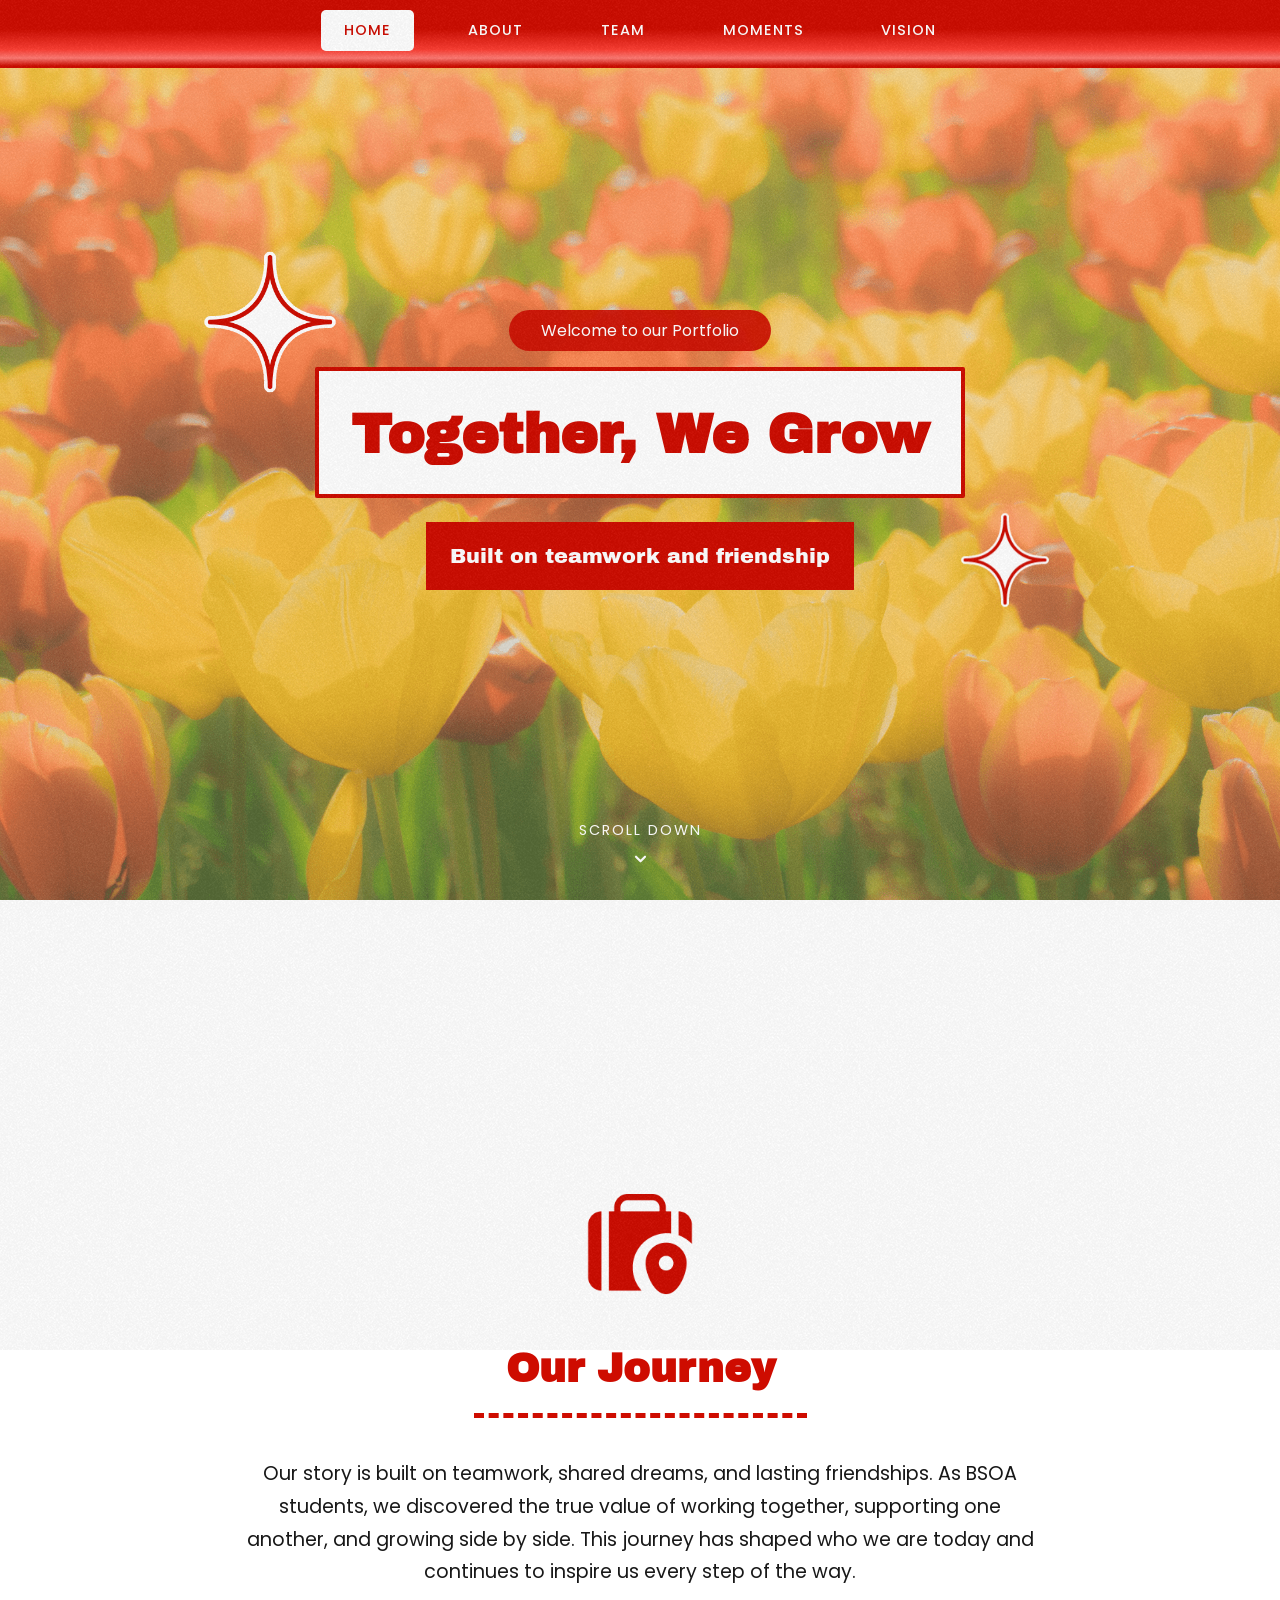
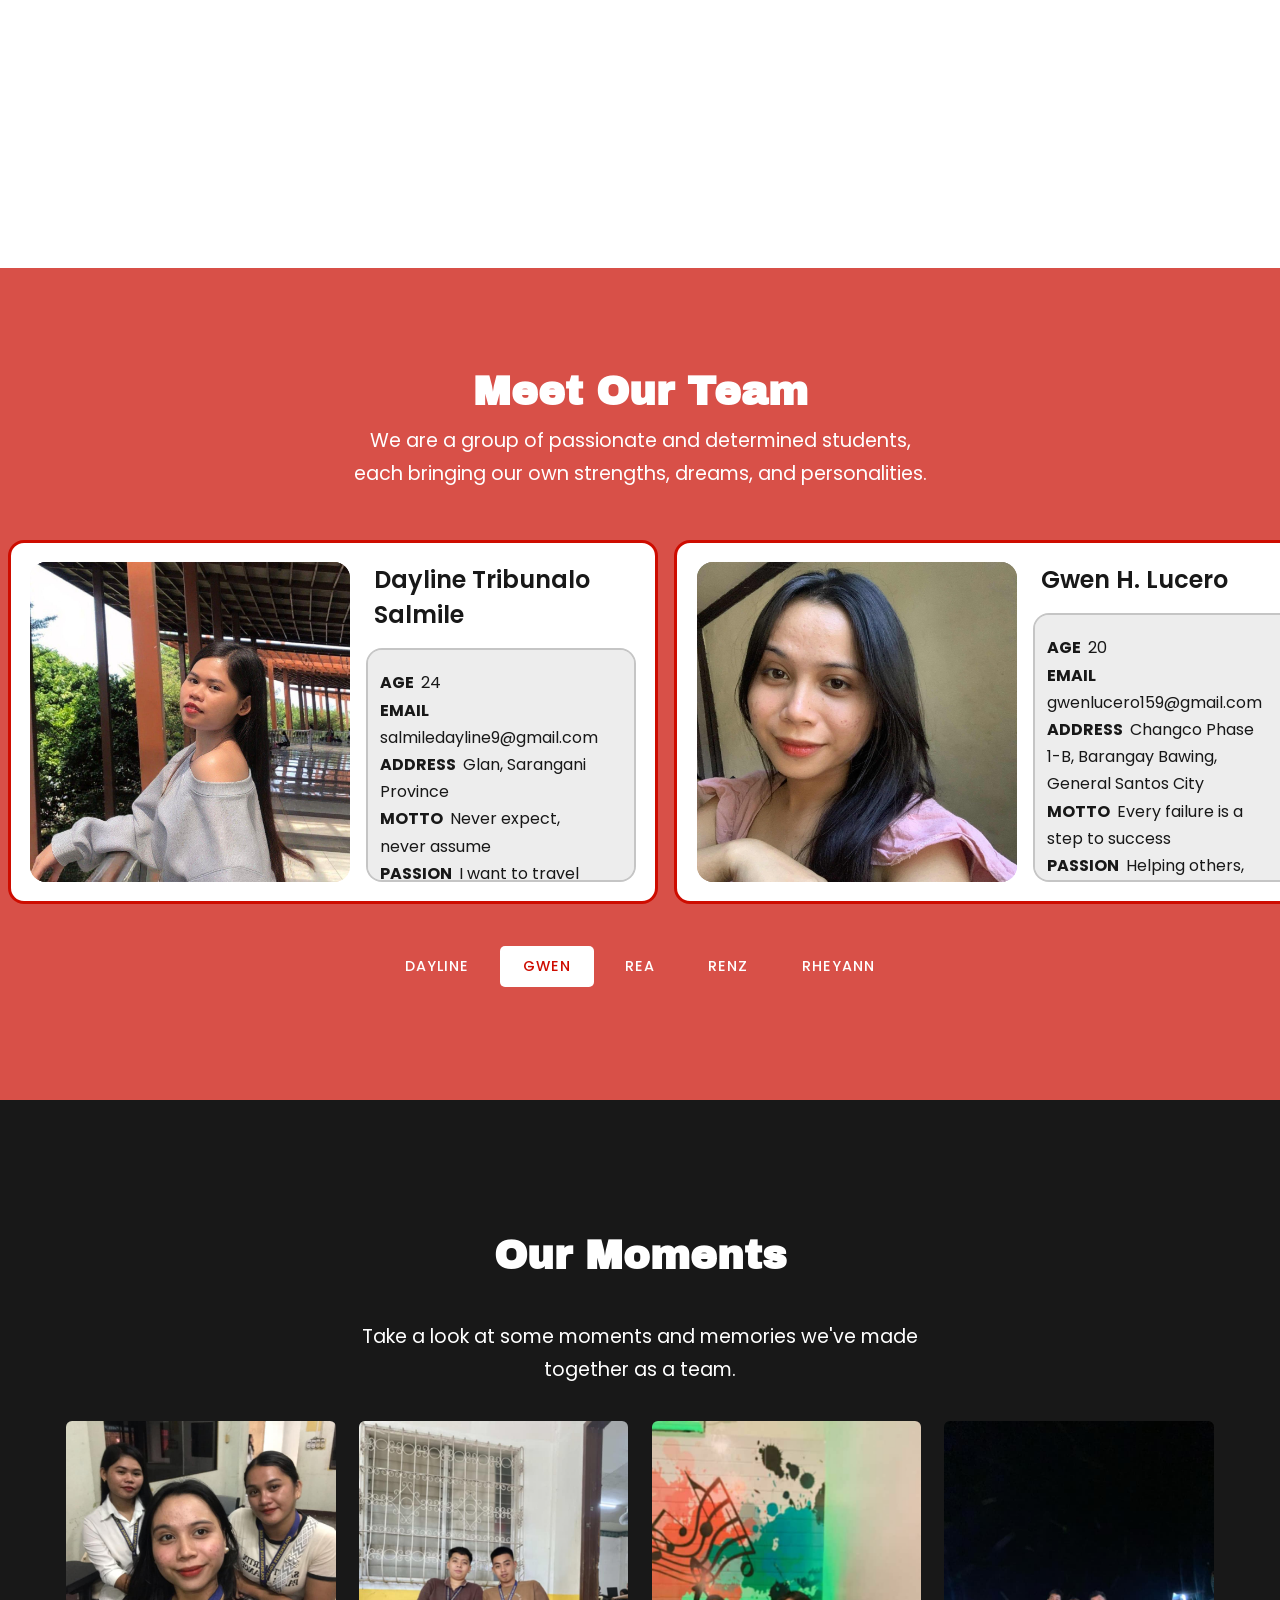
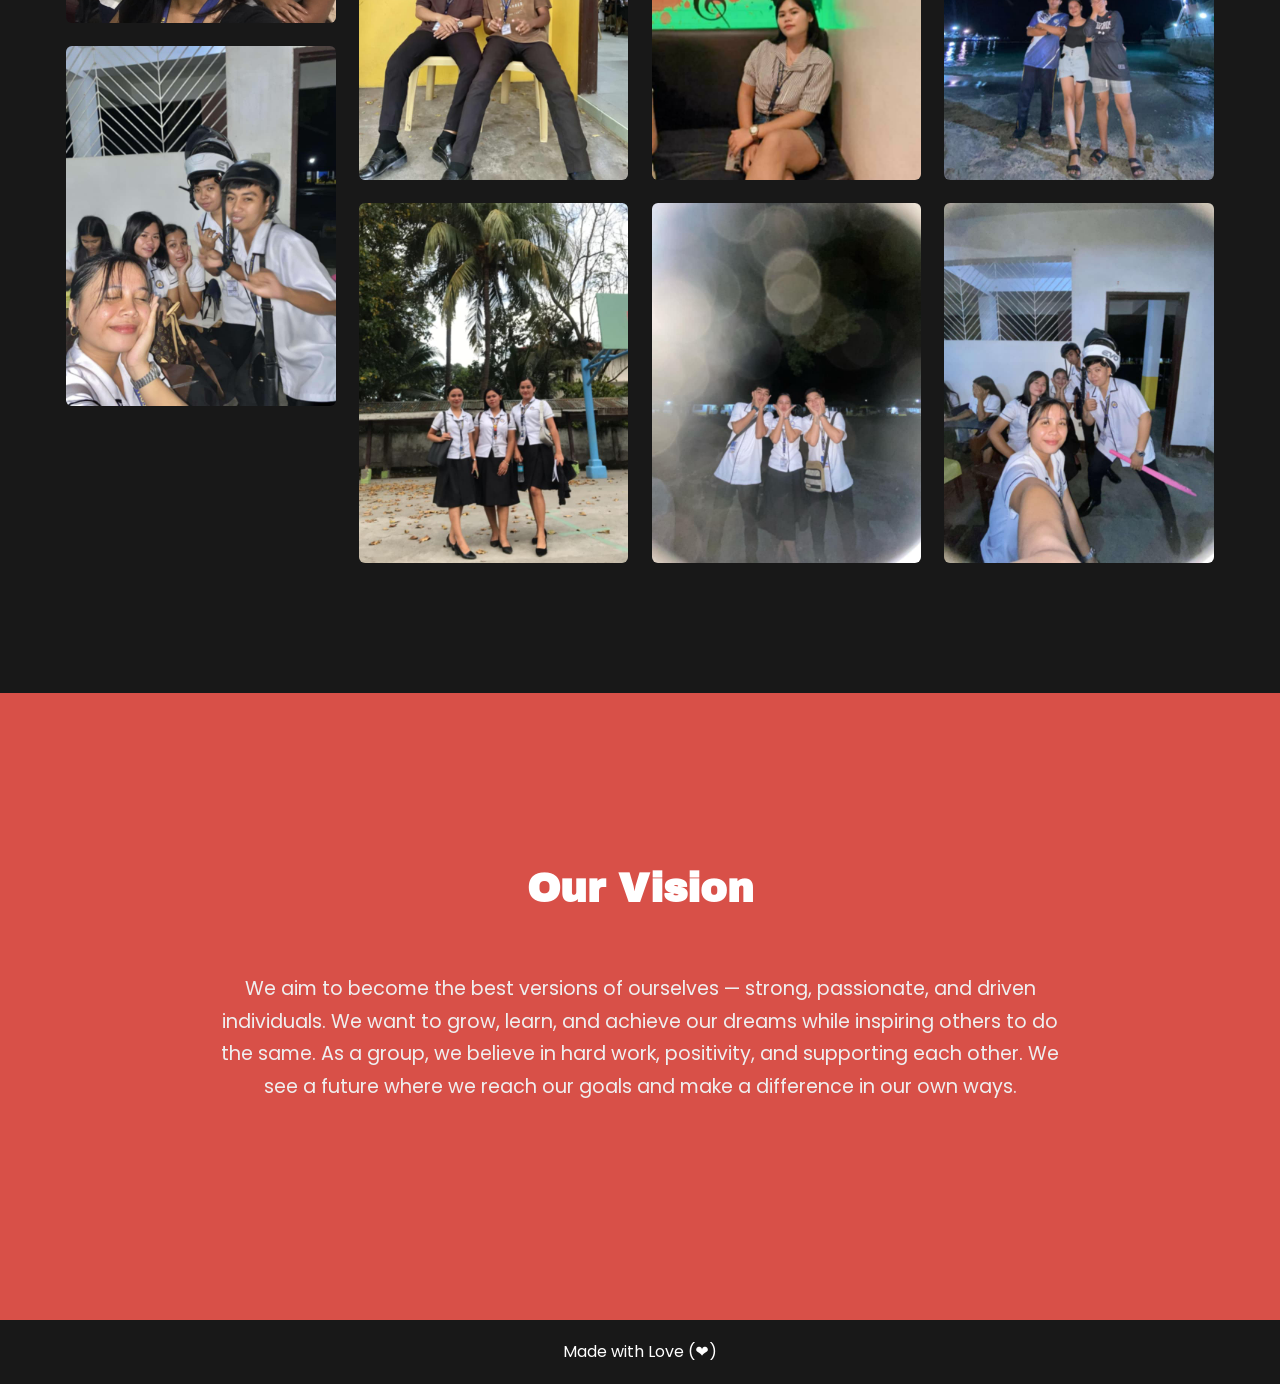
==== 14042025/home.html @ bedc28ae "Added Team Portfolio" ====
<!DOCTYPE html>
<html lang="en">

<head>
  <meta charset="UTF-8">
  <meta name="viewport" content="width=device-width, initial-scale=1.0">
  <title>Our Portfolio</title>
  <link rel="apple-touch-icon" sizes="180x180" href="./apple-touch-icon.png">
  <link rel="icon" type="image/png" sizes="32x32" href="./favicon-32x32.png">
  <link rel="icon" type="image/png" sizes="16x16" href="./favicon-16x16.png">
  <link rel="manifest" href="./site.webmanifest">
  <link rel="preconnect" href="https://fonts.googleapis.com">
  <link rel="preconnect" href="https://fonts.gstatic.com" crossorigin>
  <link
    href="https://fonts.googleapis.com/css2?family=Poppins:ital,wght@0,100;0,200;0,300;0,400;0,500;0,600;0,700;0,800;0,900;1,100;1,200;1,300;1,400;1,500;1,600;1,700;1,800;1,900&display=swap"
    rel="stylesheet">
  <link rel="stylesheet" href="./assets/css/style.css">
  <link rel="stylesheet" href="./assets/css/home.css">
  <style>
    .fade-in {
      opacity: 0;
      animation: fadeIn 0.5s ease-in forwards;
    }

    .show {
      opacity: 1 !important;
    }
  </style>
</head>

<body>
  <div class="bg"></div>
  <div class="home">
    <div id="main">
      <main>
        <section class="banner">
          <header>
            <nav>
              <ul>
                <li class="active"><a href="#home"><span>Home</span></a></li>
                <li><a href="#about"><span>About</span></a></li>
                <li><a href="#members"><span>Team</span></a></li>
                <li><a href="#gallery"><span>Moments</span></a></li>
                <li><a href="#vision"><span>Vision</span></a></li>
              </ul>
            </nav>
          </header>
          <div class="overlay">
            <div>
              <span>Welcome to our Portfolio</span>
              <div>
                <h1>Together, We Grow</h1>
                <p>Built on teamwork and friendship</p>
              </div>
            </div>

            <p class="scroll-indicator">
              <span>Scroll Down</span>
              <img src="./assets/img/chevron-down.svg" height="18" />
            </p>
          </div>
        </section>
        <section id="about">
          <div>
            <img src="./assets/img/journey.png" height="130" />
            <h2>Our Journey</h2>
            <p>Our story is built on teamwork, shared dreams, and lasting friendships. As BSOA students, we
              discovered the true value of working together, supporting one another, and growing side by side. This
              journey has shaped who we are today and continues to inspire us every step of the way.</p>
          </div>
        </section>
        <section id="members">
          <div>
            <div>
              <h2>Meet Our Team</h2>
              <p>We are a group of passionate and determined students, each bringing our own strengths, dreams, and
                personalities.</p>
            </div>
            <div id="team-container" style="display: block;width: 100%;">
              <div class="list">
                <div id="team-list"></div>
              </div>
              <nav>
                <ul id="team-link"></ul>
              </nav>
            </div>
          </div>
        </section>

        <section id="gallery">
          <div>
            <h2>Our Moments</h2>
            <p>Take a look at some moments and memories we've made together as a team.</p>
            <div>
              <div id="gallery-list"></div>
            </div>
          </div>
        </section>
        <section id="vision">
          <div>
            <h2>Our Vision</h2>
            <p>We aim to become the best versions of ourselves — strong, passionate, and driven individuals. We want to
              grow, learn, and achieve our dreams while inspiring others to do the same.

              As a group, we believe in hard work, positivity, and supporting each other. We see a future where we reach
              our goals and make a difference in our own ways.
            </p>
          </div>
        </section>
        <footer>
          <span>Made with Love (❤️)</span>
        </footer>
      </main>
    </div>
  </div>
  <a class="sr-only" href="https://github.com/lazuee">Lazuee</a>
  <script>
    document.addEventListener('DOMContentLoaded', () => {
      const show = (className) => {
        document.getElementById('main').classList.add(className);
      }
      if (sessionStorage.getItem('visit')) show("show");
      else setTimeout(() => show("fade-in"), 1000);

      // uncomment this to prevent splash on index
      // sessionStorage.setItem('visit', 'true');
    });
  </script>
  <script>
    const data = [
      {
        name: "Dayline Tribunalo Salmile",
        age: 24,
        sex: "Female",
        address: "Glan, Sarangani Province",
        email: "salmiledayline9@gmail.com",
        motto: "Never expect, never assume",
        passion: "I want to travel all over the world",
        hobbies: "Cooking & eating, singing, dancing",
        photo: "salmile.jpg"
      },
      {
        name: "Gwen H. Lucero",
        age: 20,
        sex: "Female",
        address: "Changco Phase 1-B, Barangay Bawing, General Santos City",
        email: "gwenlucero159@gmail.com",
        motto: "Every failure is a step to success",
        passion: "Helping others, becoming a successful person and businesswoman",
        hobbies: "Sleeping, adventures, watching videos on social media, gossiping with friends, singing",
        photo: "lucero.jpg"
      },
      {
        name: "Rea A. Jusay",
        age: 24,
        sex: "Female",
        address: "Malungon, Sarangani Province",
        email: "reajusay26@gmail.com",
        motto: "Start your day with positive thinking",
        passion: "An open mindset",
        hobbies: "Traveling, cooking, etc.",
        photo: "jusay.jpg"
      },
      {
        name: "Renz Conrad Pabunita",
        age: 21,
        sex: "Male",
        address: "Purok Perales, Barangay Sinawal, General Santos City",
        email: "renzconradpabunita@gmail.com",
        motto: "Sometimes you win, sometimes you learn",
        passion: "Achieving my goals, traveling to favorite places, hanging out with friends",
        hobbies: "Cooking, hiking, basketball, billiards",
        photo: "renz.jpg"
      },
      {
        name: "Rheyann Remonde",
        age: 22,
        sex: "Male",
        address: "Purok Perales, Barangay Sinawal, General Santos City",
        email: "rheyannremonde@gmail.com",
        motto: "It is never too late to be what you might have been",
        passion: "Building strong romantic, family, and friendship bonds",
        hobbies: "Motorsports and billiards",
        photo: "rheyan.jpg"
      }
    ];

    const memberList = document.getElementById('team-list');
    const memberLink = document.getElementById('team-link');
    for (let i = 0; i < data.length; i++) {
      const member = data[i];
      const profile = document.createElement('a');
      profile.id = `team${i}`;
      profile.innerHTML = `
          <div>
          <div>
          <div class="profile" style="background-image: url('${member.photo ? "./assets/img/users/" + member.photo : "./assets/img/no-image.svg"}');"></div>
          </div>
          <div><h2>${member.name}</h2>
      <div>
      <p><strong>Age</strong> <span>${member.age}</span></p>
      <p><strong>Email</strong> <span>${member.email}</span></p>
      <p><strong>Address</strong> <span>${member.address}</span></p>
      <p><strong>Motto</strong> <span>${member.motto}</span></p>
      <p><strong>Passion</strong> <span>${member.passion}</span></p>
      </div>
          </div>
          </div>
        `;
      memberList.appendChild(profile);

      const li = document.createElement('li');
      if (i === 1) li.classList.add('active');
      li.innerHTML = `<a href="#team${i}"><span>${member.name.split(' ')[0]}</span></a>`;
      memberLink.appendChild(li);
    }
    const links = document.querySelectorAll('#team-link li');
    links.forEach((li, index) => {
      li.querySelector('a').addEventListener('click', () => {
        links.forEach(link => link.classList.remove('active'));
        li.classList.add('active');

        const target = document.getElementById(`team${index + 1}`);
        if (target) {
          memberList.scrollTo({
            left: 0,
            behavior: 'smooth'
          });
        }
      });
    });

  </script>
  <script>
    const imgs = ["3f540adf-1450-4242-9104-f1732d1d50e2.jpg", "87a9c3d5-a762-4a09-88ab-2309e6a5cc91.jpg", "509a88a0-1322-4b06-9e4d-3f98b0cb5813.jpg",
      "6178d909-fb7d-43ef-ac4c-9a58fb2c1fe3.jpg", "803580a5-2435-4b4c-b5db-8de9988c0da0.jpg", "e332d49e-2eba-456f-ae0f-18f1e1b15c28.jpg",
      "e02816a9-a50c-4745-83f9-caf7373fe87c.jpg", "eb4c69e8-b062-4747-9df4-f886f759e977.jpg"
    ].map((href) => `./assets/img/gallery/${href}`);
    const gallery = document.getElementById('gallery-list');
    imgs.forEach(href => {
      if (href.endsWith('.png') || href.endsWith('.jpg')) {
        const img = document.createElement('img');
        img.src = href;
        img.alt = 'Gallery Image';
        gallery.appendChild(img);
      }
    });
  </script>
</body>

</html>
---- 14042025/assets/css/style.css ----
@font-face {
  font-family: 'Archivo Black';
  font-style: normal;
  font-display: swap;
  font-weight: 400;
  src: local('Archivo Black'),
    url('../fonts/ArchivoBlack-Regular.woff2') format('woff2'),
    url('../fonts/ArchivoBlack-Regular.woff') format('woff');
}

@font-face {
  font-family: 'Archivo Black';
  font-style: italic;
  font-display: swap;
  font-weight: 400;
  src: local('Archivo Black'),
    url('../fonts/ArchivoBlack-Italic.woff2') format('woff2'),
    url('../fonts/ArchivoBlack-Italic.woff') format('woff');
}

:root {
  --font-regular: 400;
  --font-medium: 500;
  --font-semibold: 600;
  --font-bold: 700;

  --accent-1: 206, 12, 0;
  --accent-2: #181818;
  --accent-3: #646464;
}

* {
  margin: 0;
  padding: 0;
  scroll-behavior: smooth;
}

*,
*::before,
*::after {
  box-sizing: border-box;
}

.sr-only {
  clip: rect(0, 0, 0, 0);
  white-space: nowrap;
  border-width: 0;
  width: 1px;
  height: 1px;
  margin: -1px;
  padding: 0;
  position: absolute;
  overflow: hidden;
}

body {
  font-family: "Poppins", sans-serif, system-ui, -apple-system;
  font-weight: 400;
  background: #efefef;

  -webkit-font-smoothing: antialiased;
  -moz-osx-font-smoothing: grayscale;

  margin: 0;
  padding: 0;
  background-image: url('../img/flower.png');
  background-size: cover;
  background-position: center;
  background-repeat: no-repeat;
  background-attachment: fixed;
  min-height: 100vh;
  background-color: #f0f0f0;
}


body::-webkit-scrollbar-track {
  background-color: transparent;
}

body::-webkit-scrollbar-thumb {
  background-color: rgba(var(--accent-1), 0.5);
  opacity: 0.5;
  border-radius: 9px;
  transition: all ease-in-out 700ms;
}

body::-webkit-scrollbar-thumb:hover {
  background-color: white;
}

body::-webkit-scrollbar {
  background-color: rgb(var(--accent-1));
  padding: 0 0.5rem;
  height: 24px;
}

@media (max-width: 768px) {
  body {
    background-attachment: scroll;
  }
}

p {
  line-height: 1.7;
}

h1,
h2,
h3 {
  font-weight: var(--font-semibold);
}

strong,
.bold {
  font-weight: var(--font-bold);
}

.btn,
button {
  font-weight: var(--font-medium);
}

.bg {
  position: fixed;
  z-index: 999;
  top: -50%;
  left: -50%;
  right: -50%;
  bottom: -50%;
  width: 150%;
  height: 200vh;
  background: url(../img/noise.webp) repeat;
  background-repeat: repeat;
  opacity: .7;
  visibility: visible;
  pointer-events: none;
  display: block;
}

@keyframes float-rotate {

  0%,
  100% {
    transform: translateY(0) rotate(0deg) scale(1);
  }

  40% {
    transform: translateY(-10px) rotate(-10deg) scale(1.05);
  }
}

@keyframes float-drift {
  0% {
    transform: translate(0, 0) rotate(0deg);
  }

  33% {
    transform: translate(-5px, -10px) rotate(3deg);
  }

  66% {
    transform: translate(5px, -15px) rotate(-3deg);
  }

  100% {
    transform: translate(0, 0) rotate(0deg);
  }
}

@keyframes fadeInUp {
  from {
    opacity: 0;
    transform: translateY(20px);
  }

  to {
    opacity: 1;
    transform: translateY(0);
  }
}

.scroll-indicator {
  position: absolute;
  bottom: 2rem;
  left: 50%;
  transform: translateX(-50%);
  display: flex;
  flex-direction: column;
  align-items: center;
  gap: 0.5rem;
  color: white;
  animation: bounce 2s infinite;
}

.scroll-indicator span {
  font-size: 0.9rem;
  letter-spacing: 2px;
  text-transform: uppercase;
}

.scroll-indicator i {
  font-size: 1.2rem;
}


@keyframes bounce {

  0%,
  20%,
  50%,
  80%,
  100% {
    transform: translateY(0) translateX(-50%);
  }

  40% {
    transform: translateY(-10px) translateX(-50%);
  }

  60% {
    transform: translateY(-5px) translateX(-50%);
  }
}
---- 14042025/assets/css/home.css ----
:root {
  --header-size: 68px;
  --profile-size: 320px;
  --gallery-space: 1.2rem;
}

.home {
  display: flex;
  flex-direction: row;
  position: relative;

  >#main {
    opacity: 0;
  }

  >#main {
    width: 100%;
    height: 100%;
    background-color: transparent;
    display: flex;
    flex-direction: column;
    position: relative;
    overflow-x: hidden;

    >.main {
      >section {
        width: 100%;
        height: 100%;
        position: relative;
        overflow: hidden;
      }
    }
  }
}

.banner {
  height: 100vh;
  background-image: url(../img/flower.png);
  background-size: cover;
  background-position: center;
  background-repeat: no-repeat;
  background-attachment: fixed;
  position: relative;

  >header {
    height: var(--header-size);
    background-color: rgba(var(--accent-1), 1);
    background: linear-gradient(180deg, rgba(var(--accent-1), 1) 44%, rgba(252, 61, 50, 1) 75%, rgba(255, 122, 115, 1) 88%, rgba(var(--accent-1), 1) 100%);
    border-bottom: 2px solid rgba(var(--accent-1), 1);
    position: absolute;
    display: flex;
    top: 0;
    z-index: 5;
    width: 100%;
    align-items: center;

    >nav {
      display: flex;
      justify-content: center;
      width: 100%;
      max-width: 1200px;
      margin: 0 auto;

      >ul {
        display: flex;
        list-style: none;
        gap: 2rem;
        padding: 0;

        >li {
          >a {
            text-decoration: none;
            font-weight: 500;
            font-size: 0.9rem;
            text-transform: uppercase;
            letter-spacing: 1px;
            padding: 0;
            display: flex;
            height: var(--header-size);
            position: relative;
            align-items: center;

            >span {
              position: relative;
              top: -3px;
              padding: 0.5rem 1.3rem;
              border-radius: 5px;
              background-color: transparent;
              border: 2px solid transparent;
              color: white;
              transition: all ease-in-out 100ms;
            }
          }
        }


        >li.active>a>span {
          background-color: white;
          color: rgba(var(--accent-1), 1);
        }

        >li:not(.active)>a:hover>span {
          background-color: rgba(247, 165, 165, 0.5);
          border-color: white;
          color: white;
        }
      }
    }
  }

  >.overlay {
    position: absolute;
    top: 0;
    left: 0;
    width: 100%;
    height: 100%;
    background: linear-gradient(180deg, rgba(47, 10, 10, 0.8) 0%, rgba(47, 10, 10, 0.95) 100%);
    background: transparent;
    display: flex;
    align-items: center;
    justify-content: center;

    >div {
      position: relative;
      color: white;
      text-align: center;
      max-width: 800px;
      padding: 0 2rem;
      display: flex;
      flex-direction: column;
      gap: 1rem;
      align-items: center;
      animation: fadeInUp 1.2s ease-out forwards;

      >span {
        font-size: 1rem;
        padding: 0.5rem 2rem;
        border-radius: 50px;
        background-color: rgba(var(--accent-1), 0.9);
        color: white;
        backdrop-filter: blur(12px);
      }

      >div {
        position: relative;
        display: flex;
        flex-direction: column;
        gap: 1.5rem;
        font-family: "Archivo Black", sans-serif;
        align-items: center;

        >h1 {
          font-size: 3.5rem;
          padding: 1.5rem 2rem;
          border: 0.3rem solid rgba(var(--accent-1), 1);
          background-color: white;
          color: rgba(var(--accent-1), 1);
          border-radius: 2px;
          animation: fadeInUp 1.5s ease-out forwards;
        }

        >p {
          font-size: 1.3rem;
          padding: 1rem 1.5rem;
          background-color: rgba(var(--accent-1), 1);
          animation: fadeInUp 1.8s ease-out forwards;
        }
      }

      >div:before {
        content: "";
        position: absolute;
        top: -120px;
        left: -120px;
        width: 150px;
        height: 150px;
        background: url("../img/stars.png") center/contain no-repeat;
        z-index: 1;
        animation: float-rotate 3s ease-in-out infinite;
      }

      >div:after {
        content: "";
        position: absolute;
        bottom: -20px;
        right: -90px;
        width: 100px;
        height: 100px;
        background: url("../img/stars.png") center/contain no-repeat;
        z-index: 1;
        animation: float-drift 8s ease-in-out infinite 1s;
      }
    }
  }
}


#about {
  height: calc(100vh + var(--header-size));
  display: flex;
  flex-direction: column;
  align-items: center;
  justify-content: center;
  background-color: white;
  padding: 6rem 2rem;

  >div {
    max-width: 800px;
    display: flex;
    flex-direction: column;
    align-items: center;
    gap: 2rem;
    text-align: center;

    >h2 {
      font-family: "Archivo Black", sans-serif;
      color: rgba(var(--accent-1), 1);
      font-size: 2.5rem;
      padding: 0 2rem;
      padding-bottom: 1.2rem;
      margin-bottom: 0.5rem;
      border-bottom: 5px dashed rgba(var(--accent-1), 1);
    }

    >p {
      color: var(--accent-2);
      font-size: 1.2rem;
    }
  }
}

#members {
  height: 100%;
  display: flex;
  flex-direction: column;
  justify-content: center;
  background-color: rgba(var(--accent-1), 0.7);
  backdrop-filter: blur(16px);
  padding: 6rem 0;

  >div {
    position: relative;
    width: 100%;
    display: flex;
    align-items: center;
    flex-direction: column;
    gap: 2rem;

    >div:has(>h2) {
      position: absolute;

      >h2 {
        font-family: "Archivo Black", sans-serif;
        text-align: center;
        color: white;
        font-size: 2.5rem;
        padding: 0 2rem;
        margin-bottom: 0.5rem;
      }

      >p {
        color: white;
        text-align: center;
        max-width: 580px;
        font-size: 1.2rem;
      }
    }

    >#team-container {
      margin-top: 1rem;
      display: flex;
      flex-direction: column;

      >nav {
        display: flex;
        flex-direction: center;
        justify-content: center;
        width: 100%;
        height: 100%;

        >ul {
          display: flex;
          list-style: none;
          gap: 8px;
          padding: 0;

          >li {
            >a {
              text-decoration: none;
              font-weight: 500;
              font-size: 0.9rem;
              text-transform: uppercase;
              letter-spacing: 1px;
              padding: 0;
              display: flex;
              height: var(--header-size);
              position: relative;
              align-items: center;

              >span {
                position: relative;
                top: -4px;
                padding: 0.5rem 1.3rem;
                border-radius: 5px;
                background-color: transparent;
                border: 2px solid transparent;
                color: white;
                transition: all ease-in-out 100ms;
              }
            }
          }


          >li.active>a>span {
            background-color: white;
            color: rgba(var(--accent-1), 1);
          }

          >li:not(.active)>a:hover>span {
            background-color: rgba(247, 165, 165, 0.5);
            border-color: white;
            color: white;
          }
        }
      }

      >.list {
        position: relative;
        display: flex;
        overflow: auto hidden;

        &::-webkit-scrollbar-track,
        &::-webkit-scrollbar-thumb,
        &::-webkit-scrollbar {
          background-color: transparent;
        }

        >div {
          position: relative;
          margin-bottom: 2rem;
          display: flex;
        }

        >div>a>div {
          margin-top: 10rem;
        }

        >div>a:first-child {
          padding-left: 1.5rem;
        }

        >div>a:last-child {
          padding-right: 1.5rem;
        }

        >div>a:not(:first-child),
        >div>a:not(:last-child) {
          padding: 0 0.5rem;
        }

        >div>a>div {
          width: 100%;
          color: var(--accent-2);
          padding: 1.2rem;
          background-color: white;
          border: 3px solid rgba(var(--accent-1), 1);
          border-radius: 16px;
          display: flex;
          flex-direction: row;
          gap: 1rem;

          >div:has(.profile) {
            display: flex;
            flex-direction: column;
            gap: 1rem;

            >.profile {
              position: relative;
              overflow: hidden;
              background-size: cover;
              background-position: center;
              aspect-ratio: 1/1;
              height: var(--profile-size);
              min-width: var(--profile-size);
              border-radius: 16px;

              &::before {
                content: "";
                position: absolute;
                inset: 0;
                background: inherit;
                background-size: cover;
                background-position: center;
                transform: scale(1);
                transition: transform 0.4s ease;
                z-index: 0;
              }

              &:hover::before {
                transform: scale(1.1);
              }
            }

          }

          >div:has(strong) {
            height: var(--profile-size);
            width: 100%;
            display: flex;
            flex-direction: column;
            gap: 1rem;
            position: relative;

            >h2 {
              font-size: 500;
              padding-left: 0.5rem;
              font-size: 1.5rem;
              pointer-events: none;
              background-color: white;
            }

            >div {
              overflow: hidden scroll;
              position: relative;
              background-color: #ededed;
              border: 2px solid rgba(0, 0, 0, 0.17);
              padding: 1.2rem 12px;
              border-radius: 16px;
              transition: all linear 200ms;

              &:hover {
                background-color: #f4f4f4;
                border: 2px solid rgba(0, 0, 0, 0.1)
              }

              &::-webkit-scrollbar-track,
              &::-webkit-scrollbar {
                background-color: transparent;
              }

              >p {
                margin-right: 1.5rem;
                font-size: 1rem;

                strong {
                  padding-right: 0.2rem;
                  text-transform: uppercase;
                }
              }
            }
          }
        }
      }
    }
  }
}

#gallery {
  height: 100%;
  display: flex;
  flex-direction: column;
  justify-content: center;
  background-color: var(--accent-2);
  padding: 8rem 0;

  >div {
    position: relative;
    width: 100%;
    display: flex;
    align-items: center;
    flex-direction: column;
    gap: 2rem;

    >h2 {
      font-family: "Archivo Black", sans-serif;
      text-align: center;
      color: white;
      font-size: 2.5rem;
      padding: 0 2rem;
      margin-bottom: 0.5rem;
    }

    >p {
      color: white;
      text-align: center;
      max-width: 580px;
      font-size: 1.2rem;
    }

    >div {
      padding: 0 4rem;

      >#gallery-list {
        column-count: 1;
        column-gap: var(--gallery-space);
      }

      @media (min-width: 600px) {
        >#gallery-list {
          column-count: 2;
        }
      }

      @media (min-width: 900px) {
        >#gallery-list {
          column-count: 3;
        }
      }

      @media (min-width: 1200px) {
        >#gallery-list {
          column-count: 4;
        }
      }

      >#gallery-list img {
        width: 100%;
        height: auto;
        margin-bottom: var(--gallery-space);
        border-radius: 8px;
        display: block;
        break-inside: avoid;
        border: 2px solid transparent;
        transition: all 0.3s ease;

        &:hover {
          filter: brightness(1.3);
          background: rgba(255, 255, 255, 0.5);
          border: 2px solid white;
        }
      }
    }
  }
}

#vision {
  height: 100%;
  display: flex;
  flex-direction: column;
  align-items: center;
  justify-content: center;
  background-color: rgba(var(--accent-1), 0.7);
  backdrop-filter: blur(16px);
  padding: 12rem 3rem;

  >div {
    max-width: 840px;
    display: flex;
    flex-direction: column;
    align-items: center;
    gap: 2rem;
    text-align: center;

    >* {
      position: relative;
      top: -24px;
    }

    >h2 {
      font-family: "Archivo Black", sans-serif;
      color: white;
      font-size: 2.5rem;
      padding: 0 2rem;
      padding-bottom: 1.2rem;
      margin-bottom: 0.5rem;
    }

    >p {
      color: #efefef;
      font-size: 1.2rem;
    }
  }
}

@keyframes fadeIn {
  from {
    opacity: 0;
  }

  to {
    opacity: 1;
  }
}

footer {
  min-height: 64px;
  display: flex;
  align-items: center;
  justify-content: center;
  font-size: 1rem;
  background-color: var(--accent-2);
  color: white;
}
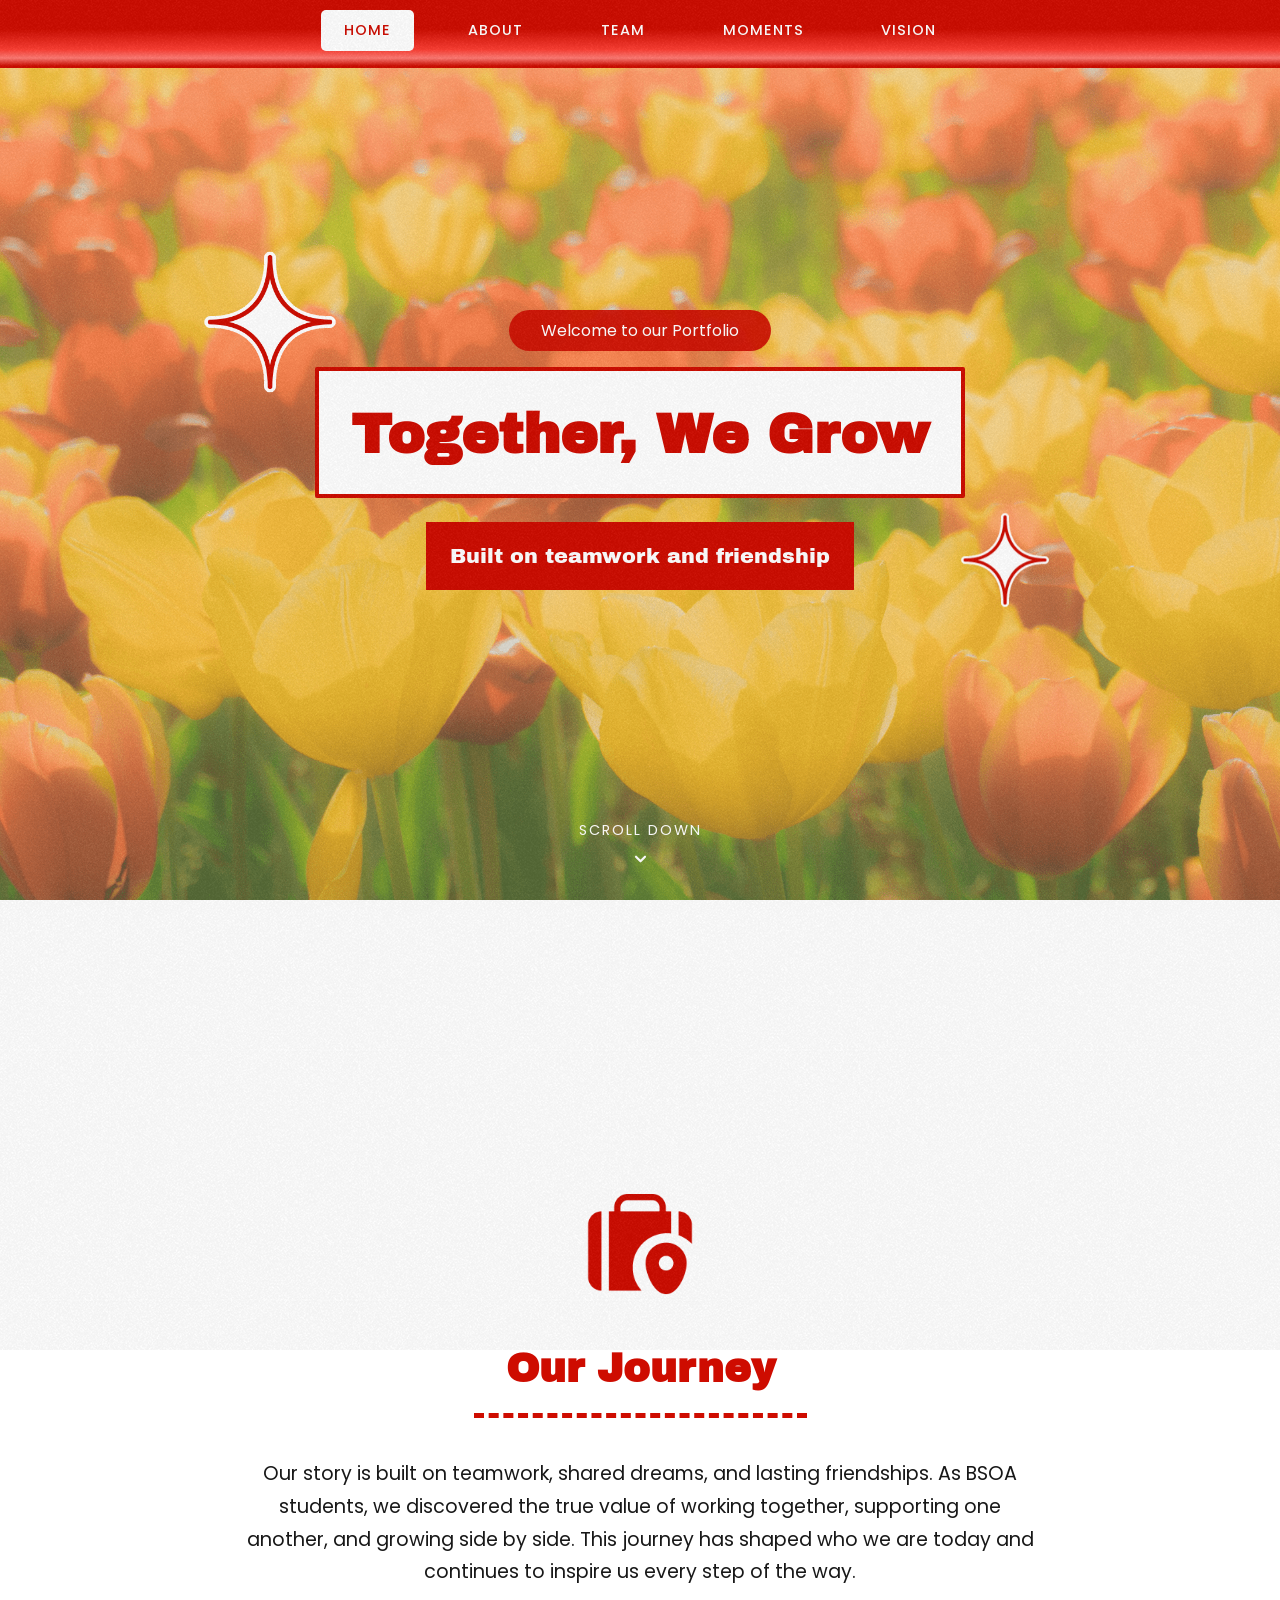
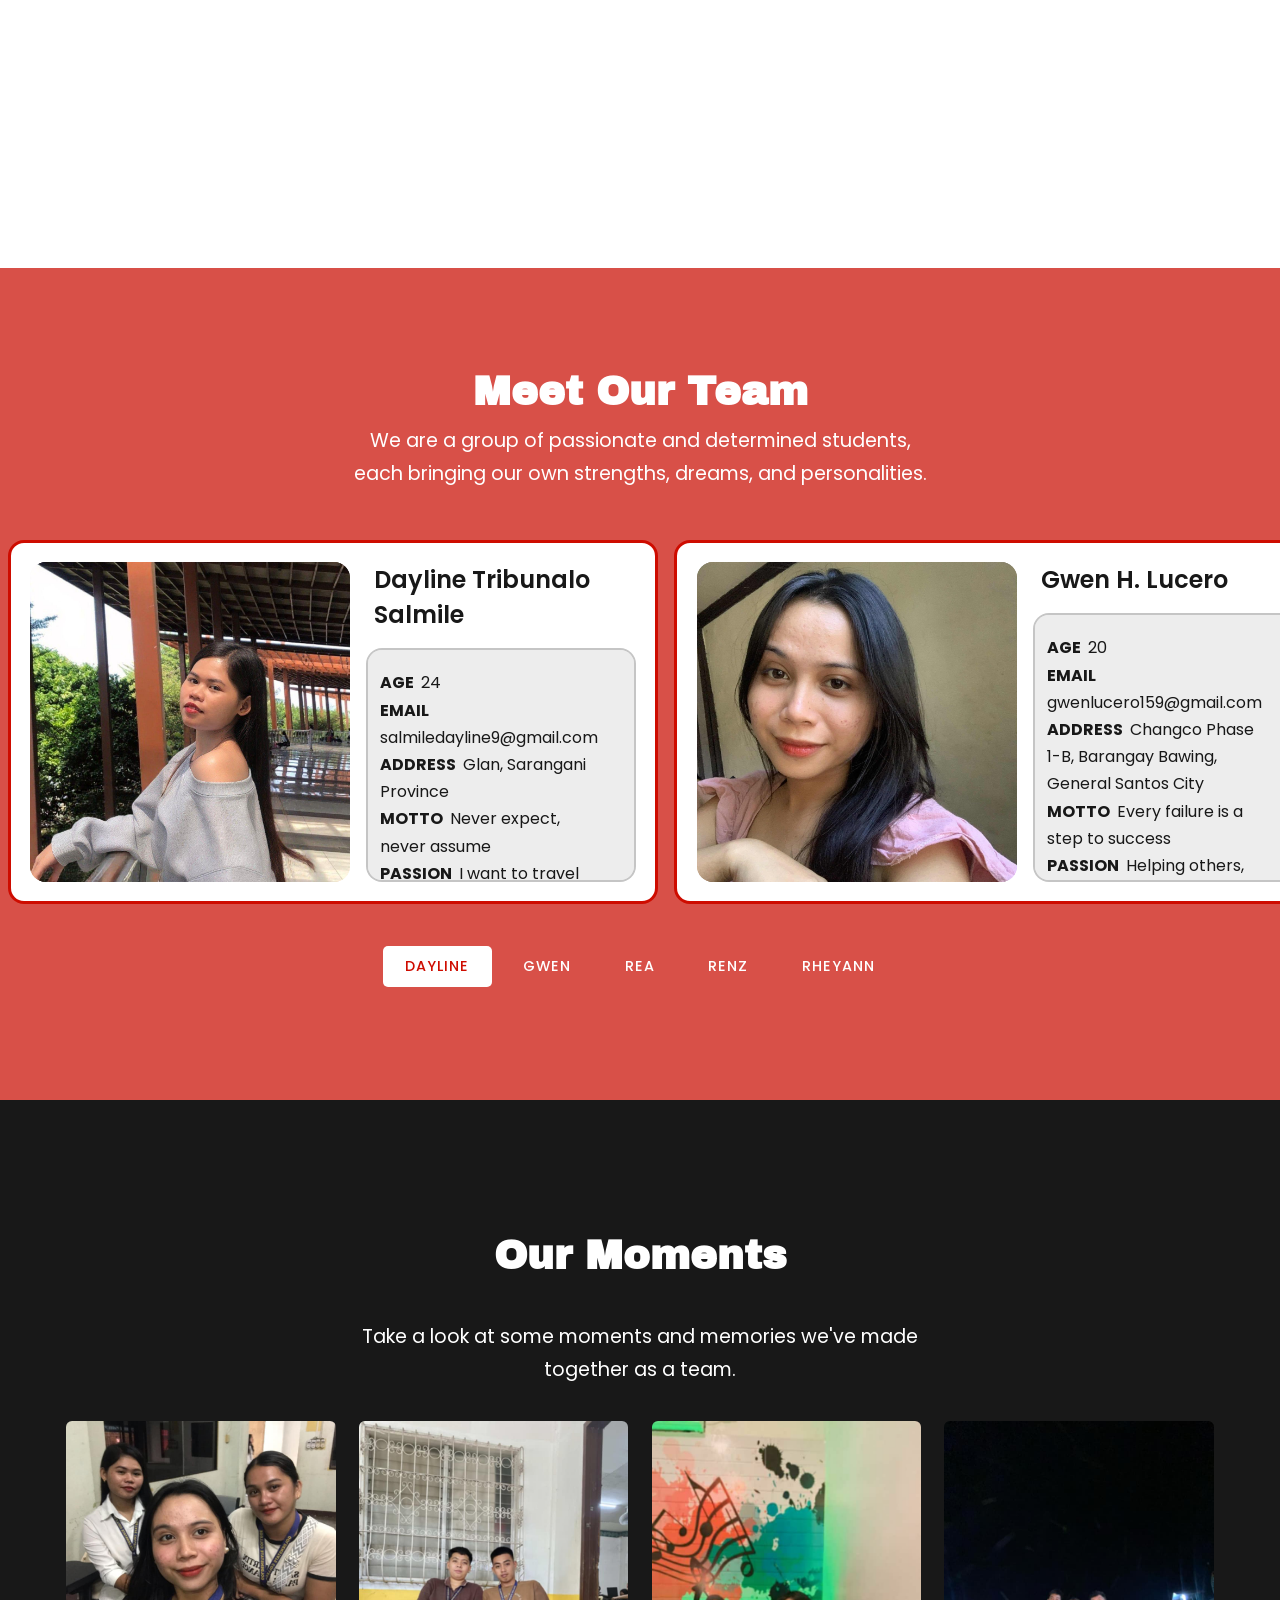
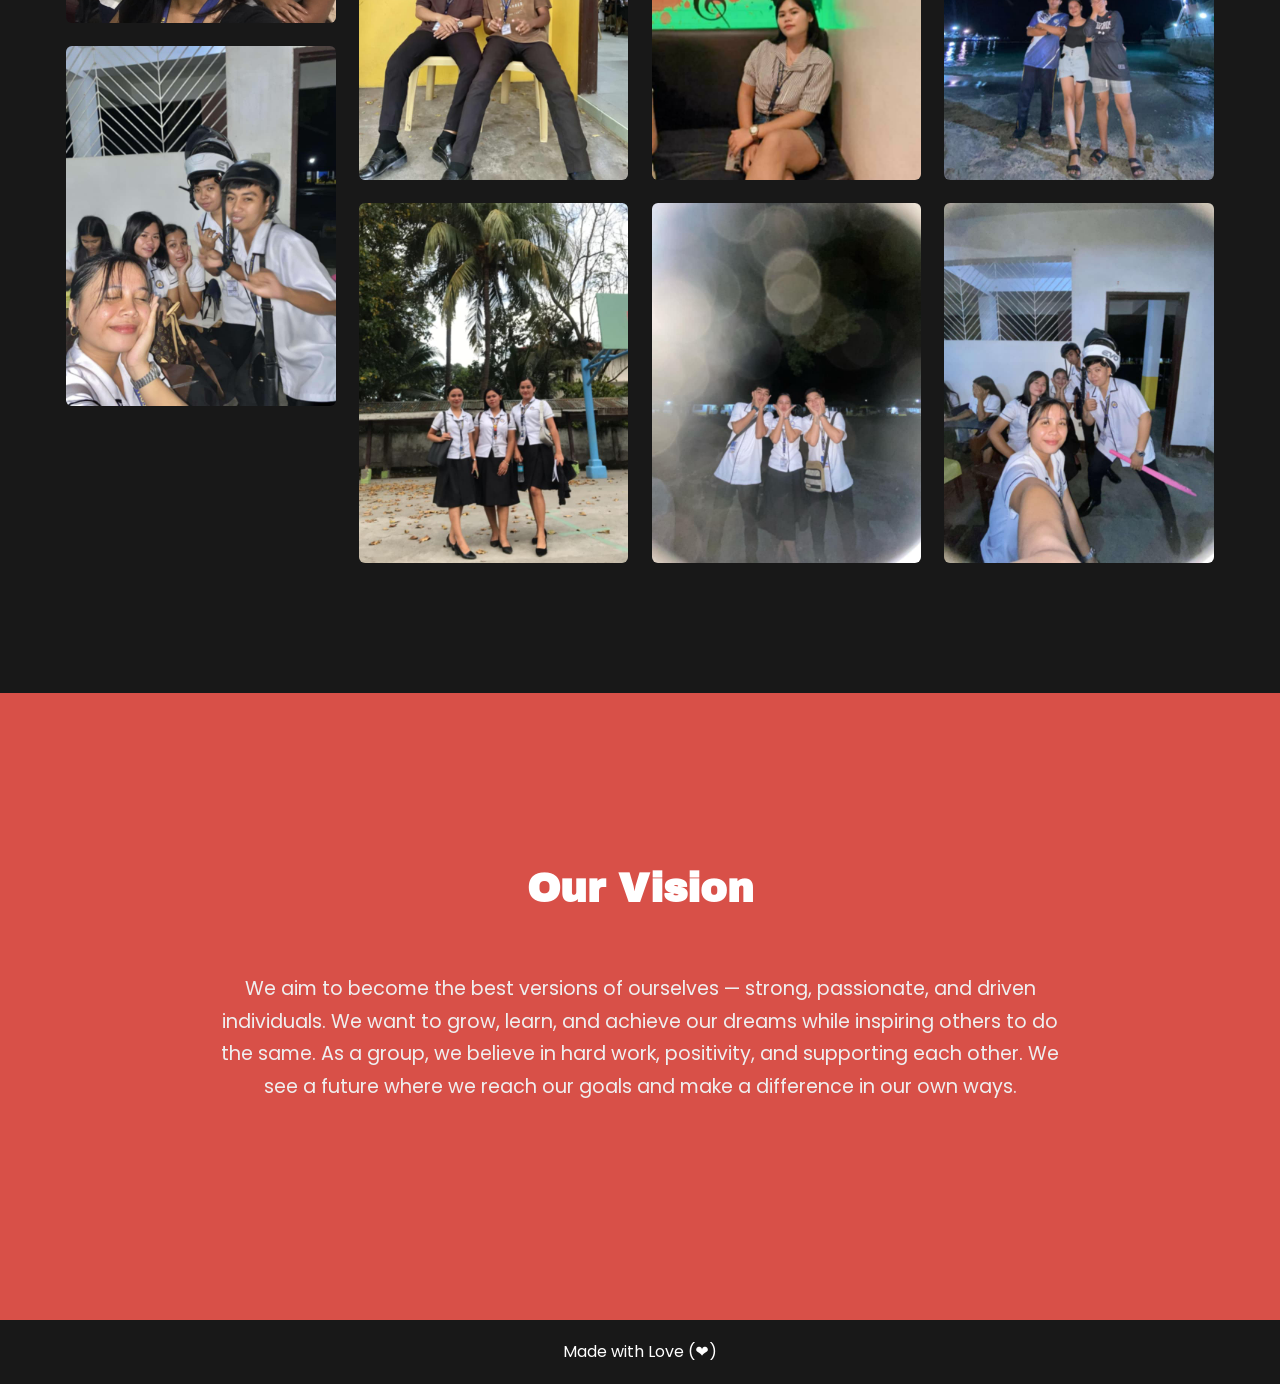
==== commit 0da547a0: "Fix" ====
--- a/14042025/home.html
+++ b/14042025/home.html
@@ -210,7 +210,7 @@
       memberList.appendChild(profile);
 
       const li = document.createElement('li');
-      if (i === 1) li.classList.add('active');
+      if (i === 0) li.classList.add('active');
       li.innerHTML = `<a href="#team${i}"><span>${member.name.split(' ')[0]}</span></a>`;
       memberLink.appendChild(li);
     }
